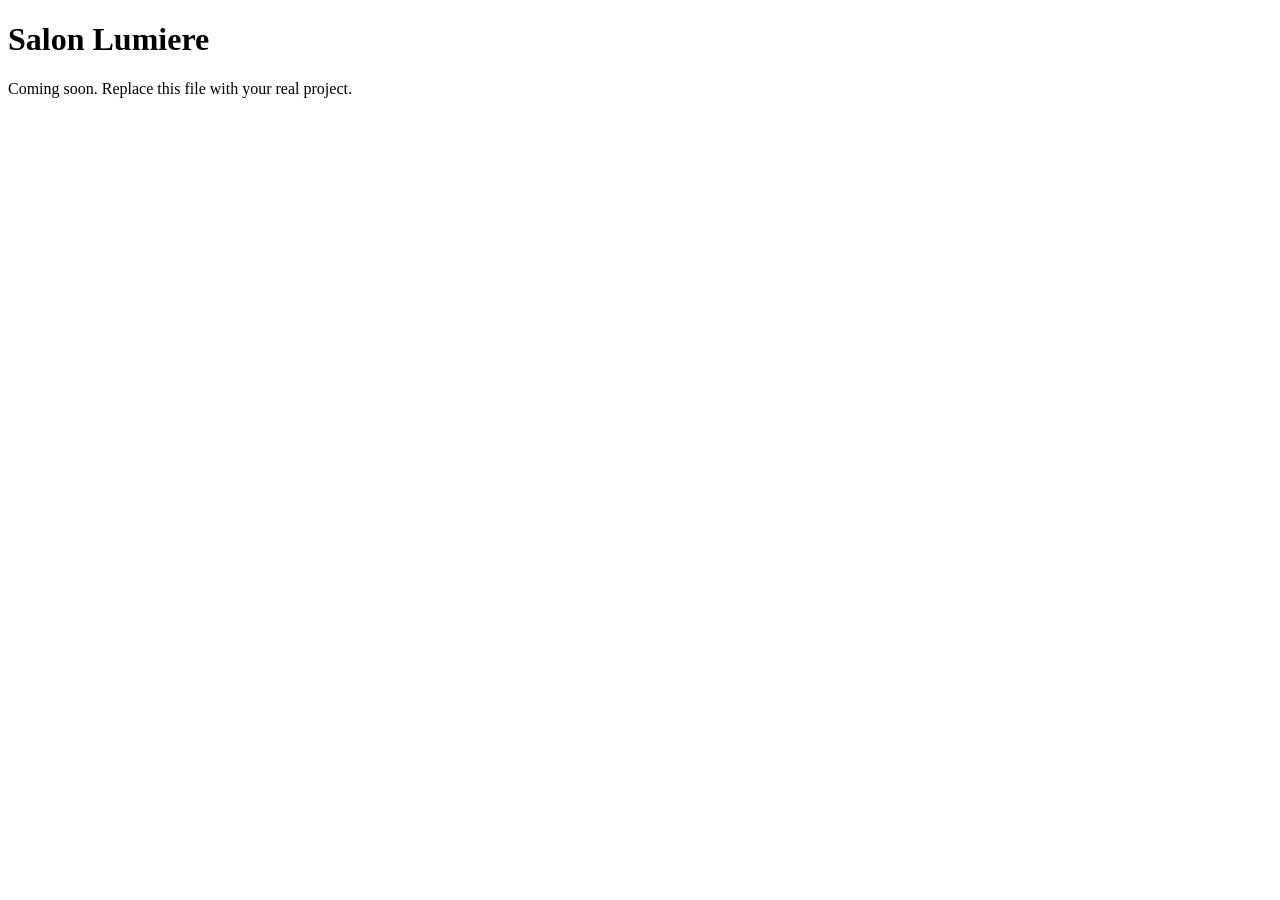
==== salon-lumiere/index.html @ 7bf60da6 "Initial portfolio demos structure" ====
﻿<!DOCTYPE html>
<html lang="en">
<head>
  <meta charset="UTF-8" />
  <meta name="viewport" content="width=device-width, initial-scale=1.0" />
  <title>Salon Lumiere</title>
</head>
<body>
  <h1>Salon Lumiere</h1>
  <p>Coming soon. Replace this file with your real project.</p>
</body>
</html>
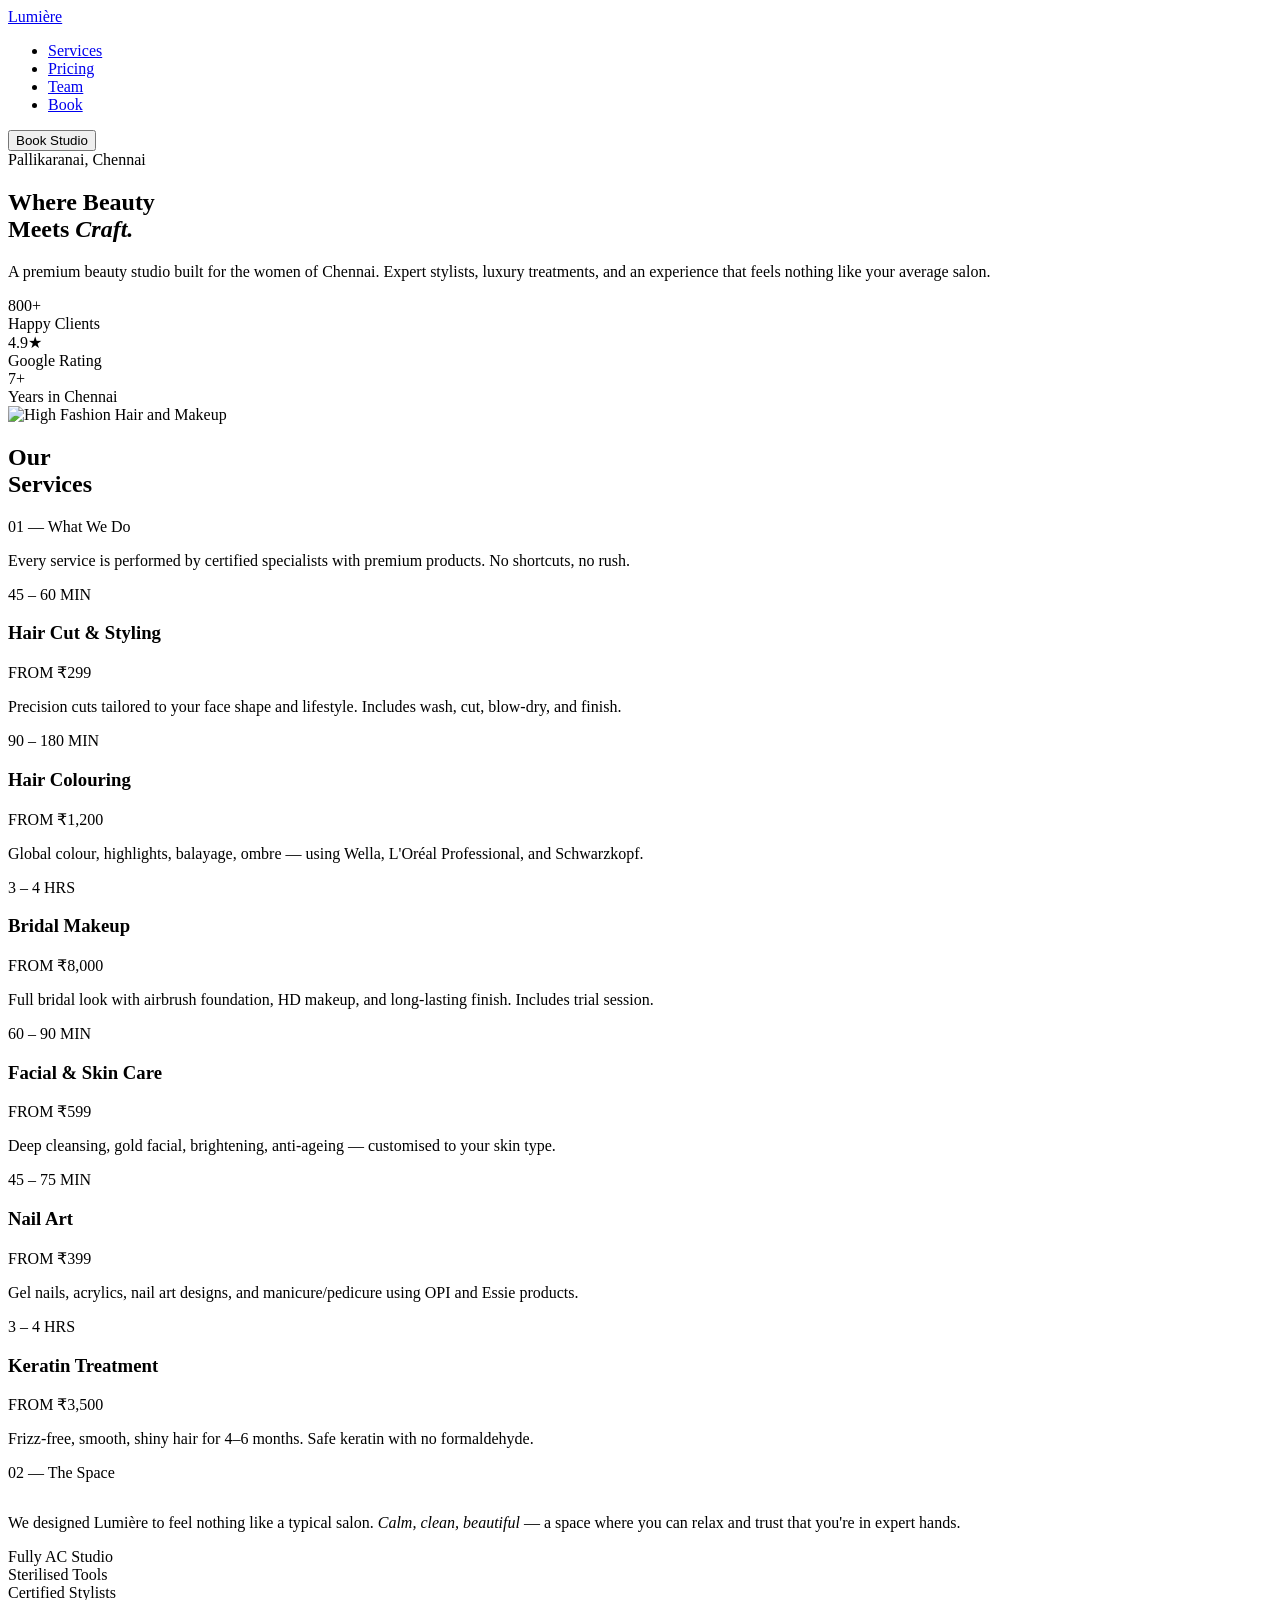
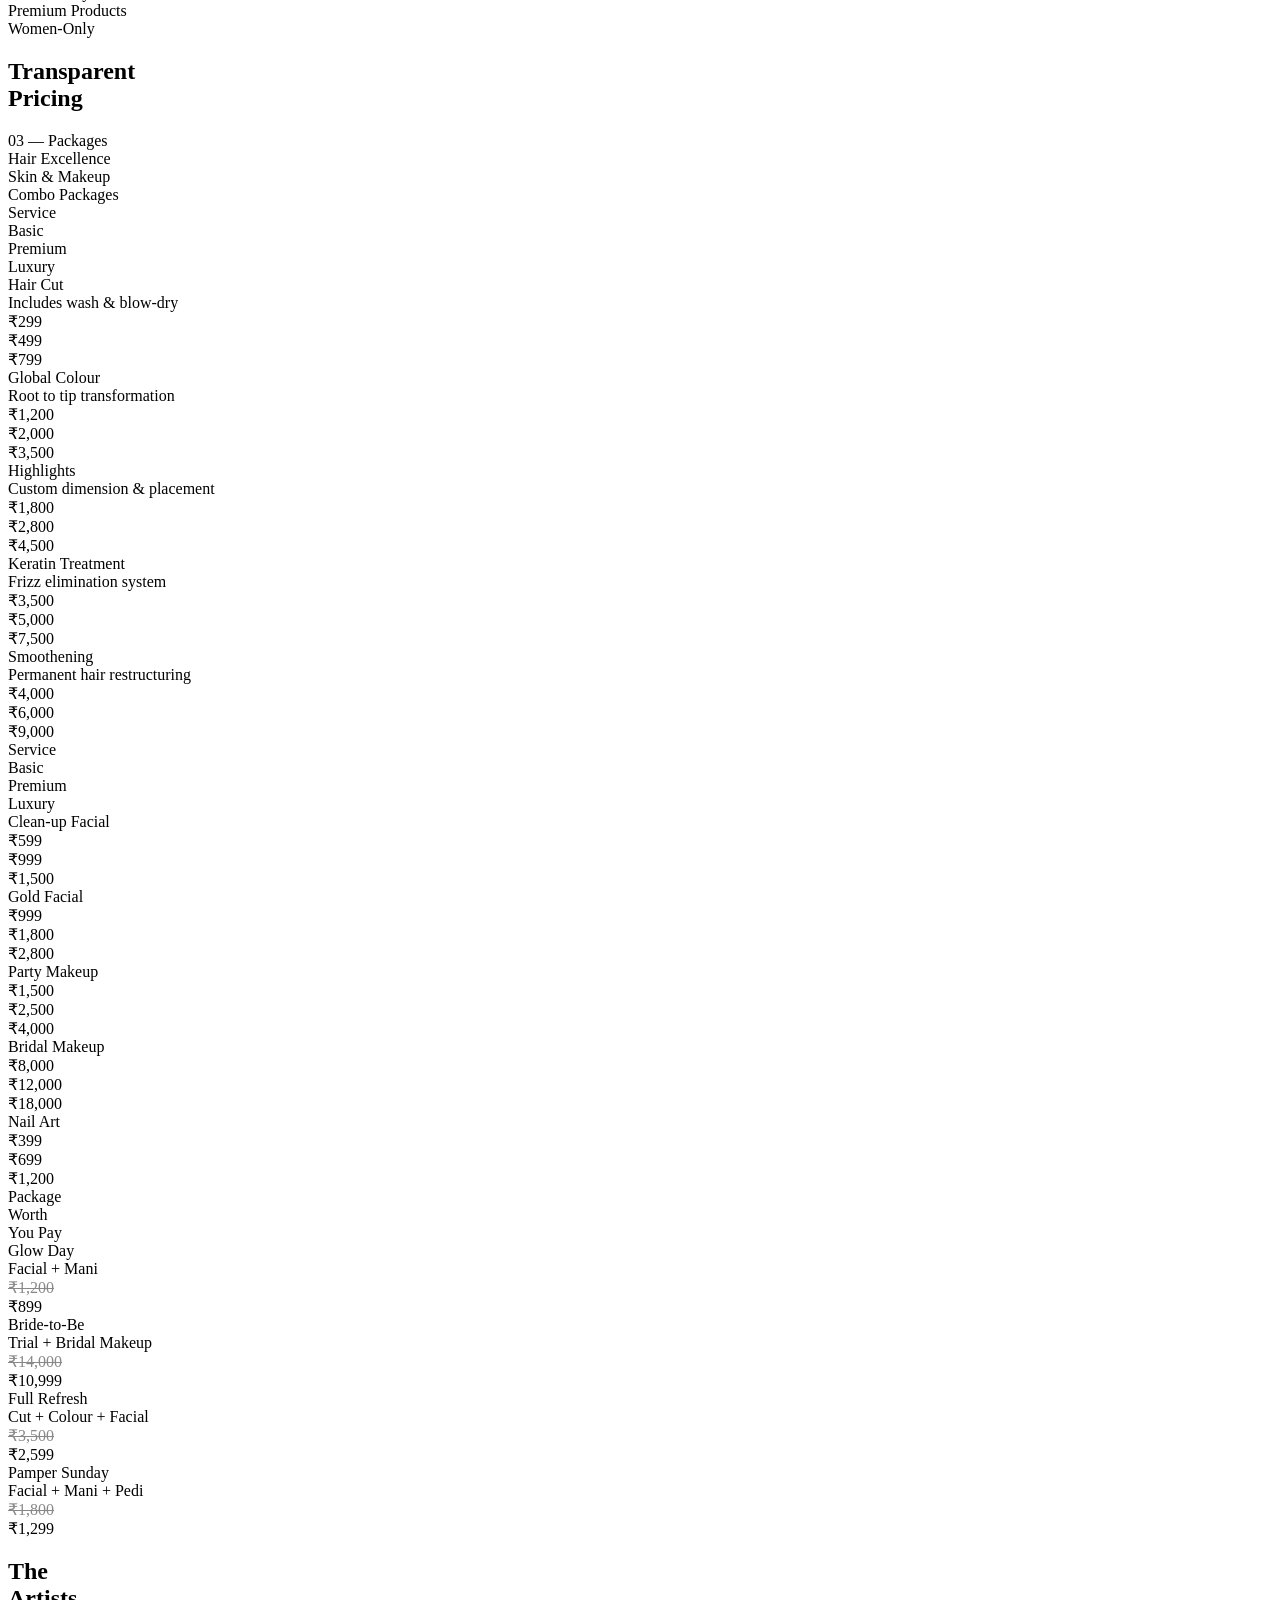
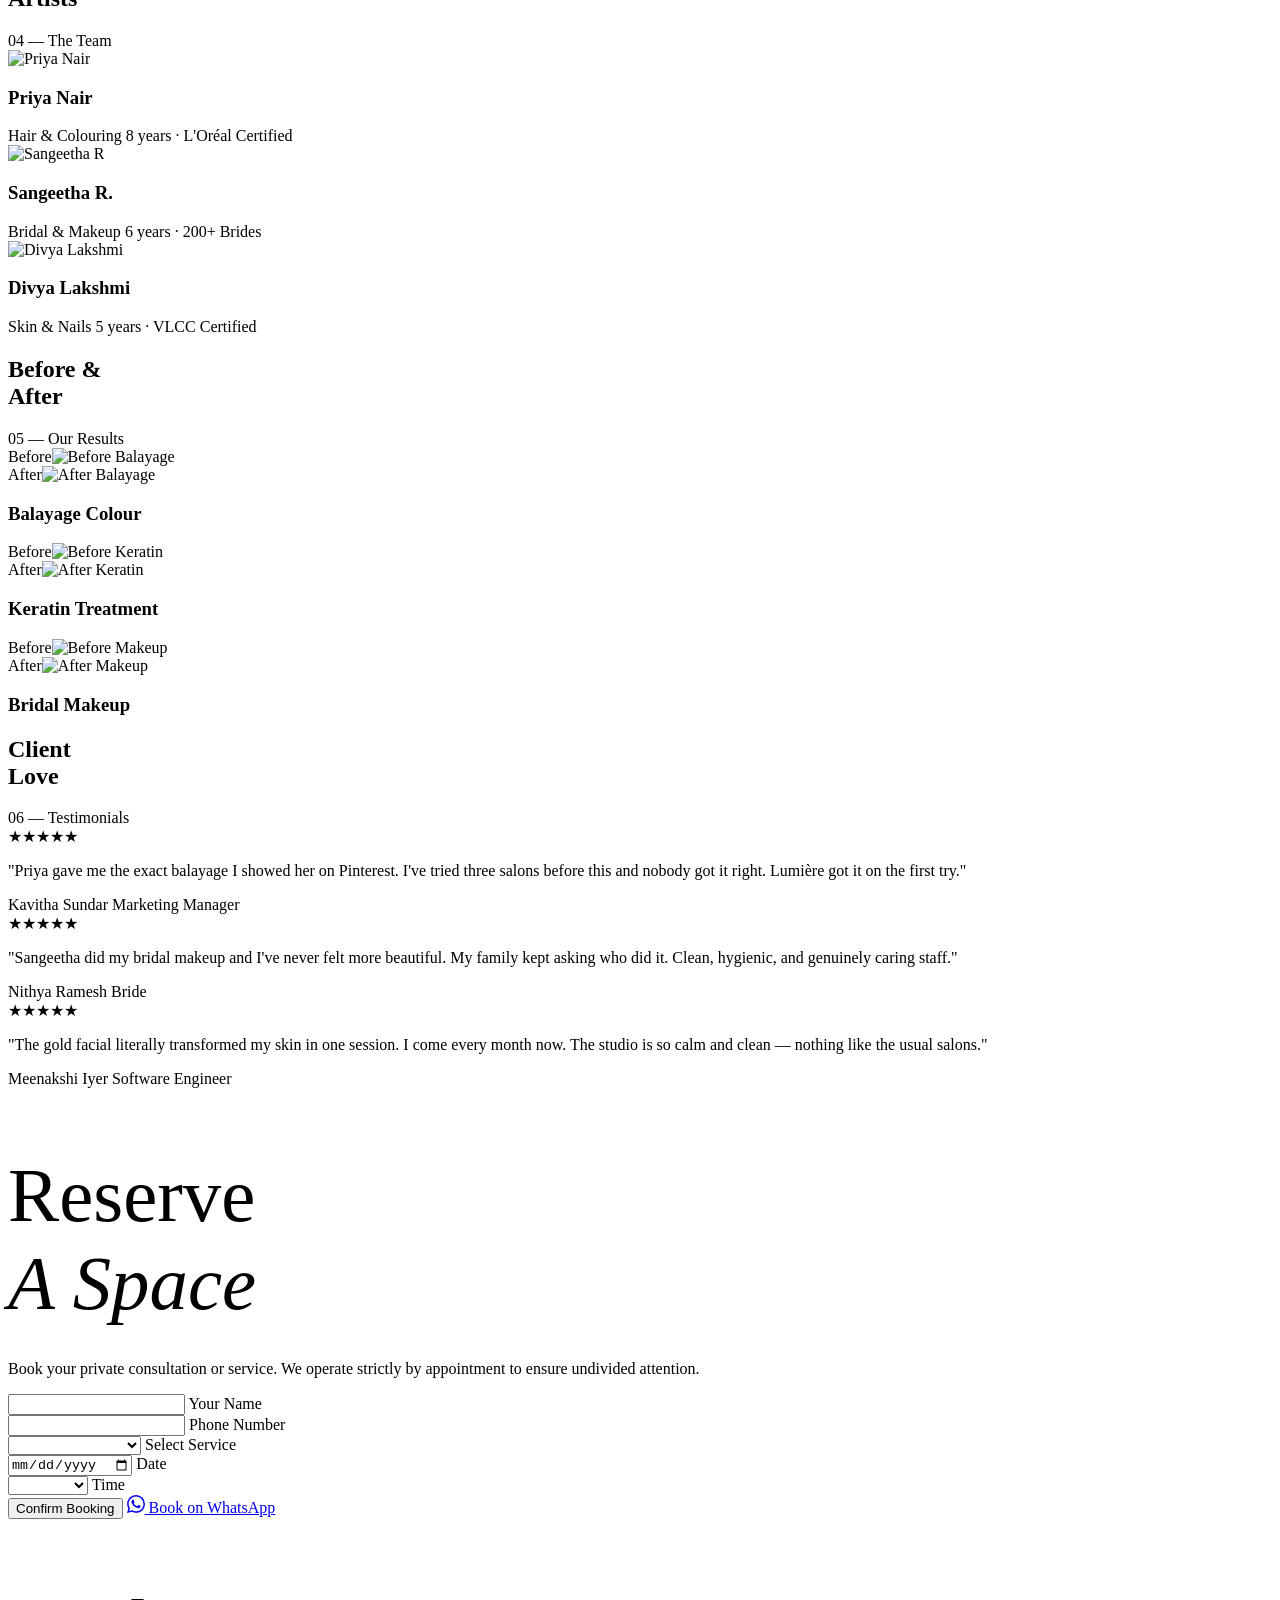
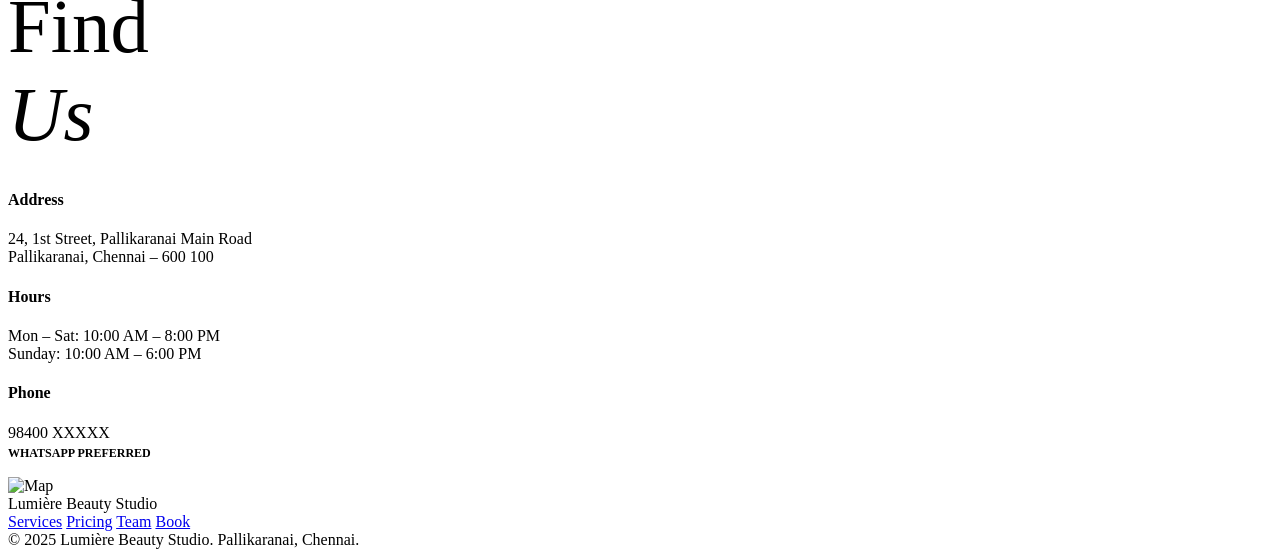
==== commit 70ac3f65: "Update" ====
--- a/salon-lumiere/index.html
+++ b/salon-lumiere/index.html
@@ -1,12 +1,640 @@
-﻿<!DOCTYPE html>
+<!DOCTYPE html>
 <html lang="en">
+
 <head>
-  <meta charset="UTF-8" />
-  <meta name="viewport" content="width=device-width, initial-scale=1.0" />
-  <title>Salon Lumiere</title>
+  <meta charset="UTF-8">
+  <meta name="viewport" content="width=device-width, initial-scale=1.0">
+  <title>LUMIÈRE | Editorial Beauty Studio</title>
+  <link
+    href="https://fonts.googleapis.com/css2?family=Playfair+Display:ital,wght@0,400;0,500;0,600;1,400;1,500&family=Jost:wght@300;400;500;600&display=swap"
+    rel="stylesheet">
+  <link rel="stylesheet" href="styles.css">
 </head>
+
 <body>
-  <h1>Salon Lumiere</h1>
-  <p>Coming soon. Replace this file with your real project.</p>
+
+  <nav id="navbar">
+    <a href="#hero" class="nav-logo">Lumière</a>
+    <div class="nav-right">
+      <ul class="nav-links">
+        <li><a href="#services" onclick="closeMenu()">Services</a></li>
+        <li><a href="#pricing" onclick="closeMenu()">Pricing</a></li>
+        <li><a href="#artists" onclick="closeMenu()">Team</a></li>
+        <li><a href="#booking" onclick="closeMenu()">Book</a></li>
+      </ul>
+      <button class="nav-cta"
+        onclick="document.getElementById('booking').scrollIntoView({behavior:'smooth'}); closeMenu()">Book
+        Studio</button>
+    </div>
+    <div class="hamburger" id="ham" onclick="toggleMenu()">
+      <span></span><span></span><span></span>
+    </div>
+  </nav>
+
+  <section id="hero">
+    <div class="hero-grid">
+      <div class="hero-content">
+        <div class="hero-eyebrow reveal">Pallikaranai, Chennai</div>
+        <h1 class="hero-title reveal">Where Beauty<br>Meets <em>Craft.</em></h1>
+        <p class="hero-desc reveal">A premium beauty studio built for the women of Chennai. Expert stylists, luxury
+          treatments, and an experience that feels nothing like your average salon.</p>
+
+        <div class="hero-stats reveal" style="transition-delay: 0.15s;">
+          <div class="stat-item">
+            <div class="stat-num">800+</div>
+            <div class="stat-label">Happy Clients</div>
+          </div>
+          <div class="stat-item">
+            <div class="stat-num">4.9★</div>
+            <div class="stat-label">Google Rating</div>
+          </div>
+          <div class="stat-item">
+            <div class="stat-num">7+</div>
+            <div class="stat-label">Years in Chennai</div>
+          </div>
+        </div>
+      </div>
+      <div class="hero-image-pane reveal">
+        <img src="https://images.unsplash.com/photo-1595476108010-b4d1f10d5e42?q=80&w=2000&auto=format&fit=crop"
+          alt="High Fashion Hair and Makeup" data-parallax>
+      </div>
+    </div>
+  </section>
+
+  <!-- SERVICES -->
+  <section id="services" class="section">
+    <div class="section-header reveal">
+      <h2>Our<br>Services</h2>
+      <div class="tag-uppercase text-accent">01 — What We Do</div>
+    </div>
+    <p class="section-intro reveal">Every service is performed by certified specialists with premium products. No
+      shortcuts, no rush.</p>
+
+    <div class="services-catalog">
+      <div class="service-item reveal">
+        <div class="service-duration">45 – 60 MIN</div>
+        <div class="service-header">
+          <h3 class="service-title">Hair Cut & Styling</h3>
+          <span class="service-price">FROM ₹299</span>
+        </div>
+        <p class="service-desc">Precision cuts tailored to your face shape and lifestyle. Includes wash, cut, blow-dry,
+          and finish.</p>
+      </div>
+
+      <div class="service-item reveal" style="transition-delay: 0.1s">
+        <div class="service-duration">90 – 180 MIN</div>
+        <div class="service-header">
+          <h3 class="service-title">Hair Colouring</h3>
+          <span class="service-price">FROM ₹1,200</span>
+        </div>
+        <p class="service-desc">Global colour, highlights, balayage, ombre — using Wella, L'Oréal Professional, and
+          Schwarzkopf.</p>
+      </div>
+
+      <div class="service-item reveal" style="transition-delay: 0.2s">
+        <div class="service-duration">3 – 4 HRS</div>
+        <div class="service-header">
+          <h3 class="service-title">Bridal Makeup</h3>
+          <span class="service-price">FROM ₹8,000</span>
+        </div>
+        <p class="service-desc">Full bridal look with airbrush foundation, HD makeup, and long-lasting finish. Includes
+          trial session.</p>
+      </div>
+
+      <div class="service-item reveal">
+        <div class="service-duration">60 – 90 MIN</div>
+        <div class="service-header">
+          <h3 class="service-title">Facial & Skin Care</h3>
+          <span class="service-price">FROM ₹599</span>
+        </div>
+        <p class="service-desc">Deep cleansing, gold facial, brightening, anti-ageing — customised to your skin type.
+        </p>
+      </div>
+
+      <div class="service-item reveal" style="transition-delay: 0.1s">
+        <div class="service-duration">45 – 75 MIN</div>
+        <div class="service-header">
+          <h3 class="service-title">Nail Art</h3>
+          <span class="service-price">FROM ₹399</span>
+        </div>
+        <p class="service-desc">Gel nails, acrylics, nail art designs, and manicure/pedicure using OPI and Essie
+          products.</p>
+      </div>
+
+      <div class="service-item reveal" style="transition-delay: 0.2s">
+        <div class="service-duration">3 – 4 HRS</div>
+        <div class="service-header">
+          <h3 class="service-title">Keratin Treatment</h3>
+          <span class="service-price">FROM ₹3,500</span>
+        </div>
+        <p class="service-desc">Frizz-free, smooth, shiny hair for 4–6 months. Safe keratin with no formaldehyde.</p>
+      </div>
+    </div>
+  </section>
+
+  <!-- THE SPACE -->
+  <section id="studio" class="section section-dark">
+    <div class="tag-uppercase text-accent reveal" style="margin-bottom: 2rem;">02 — The Space</div>
+    <p class="manifesto-text reveal">We designed Lumière to feel nothing like a typical salon. <em>Calm, clean,
+        beautiful</em> — a space where you can relax and trust that you're in expert hands.</p>
+    <div class="studio-pills reveal">
+      <div class="studio-pill">Fully AC Studio</div>
+      <div class="studio-pill">Sterilised Tools</div>
+      <div class="studio-pill">Certified Stylists</div>
+      <div class="studio-pill">Premium Products</div>
+      <div class="studio-pill">Women-Only</div>
+    </div>
+  </section>
+
+  <!-- PRICING -->
+  <section id="pricing" class="section">
+    <div class="section-header reveal">
+      <h2>Transparent<br>Pricing</h2>
+      <div class="tag-uppercase text-accent">03 — Packages</div>
+    </div>
+
+    <div class="pricing-tabs reveal">
+      <div class="ptab active" onclick="switchTab('hair', this)">Hair Excellence</div>
+      <div class="ptab" onclick="switchTab('skin', this)">Skin & Makeup</div>
+      <div class="ptab" onclick="switchTab('combo', this)">Combo Packages</div>
+    </div>
+
+    <div class="ptab-content active" id="tab-hair">
+      <div class="price-row header reveal">
+        <div class="price-service-col"><span class="header-item">Service</span></div>
+        <div class="price-tiers">
+          <div class="price-tier"><span class="header-item">Basic</span></div>
+          <div class="price-tier"><span class="header-item">Premium</span></div>
+          <div class="price-tier"><span class="header-item text-accent">Luxury</span></div>
+        </div>
+      </div>
+      <div class="price-row reveal">
+        <div class="price-service-col">
+          <div class="price-service-name">Hair Cut</div>
+          <div class="price-service-detail">Includes wash & blow-dry</div>
+        </div>
+        <div class="price-tiers">
+          <div class="price-tier">
+            <div class="price-tier-val">₹299</div>
+          </div>
+          <div class="price-tier">
+            <div class="price-tier-val">₹499</div>
+          </div>
+          <div class="price-tier">
+            <div class="price-tier-val highlight">₹799</div>
+          </div>
+        </div>
+      </div>
+      <div class="price-row reveal">
+        <div class="price-service-col">
+          <div class="price-service-name">Global Colour</div>
+          <div class="price-service-detail">Root to tip transformation</div>
+        </div>
+        <div class="price-tiers">
+          <div class="price-tier">
+            <div class="price-tier-val">₹1,200</div>
+          </div>
+          <div class="price-tier">
+            <div class="price-tier-val">₹2,000</div>
+          </div>
+          <div class="price-tier">
+            <div class="price-tier-val highlight">₹3,500</div>
+          </div>
+        </div>
+      </div>
+      <div class="price-row reveal">
+        <div class="price-service-col">
+          <div class="price-service-name">Highlights</div>
+          <div class="price-service-detail">Custom dimension & placement</div>
+        </div>
+        <div class="price-tiers">
+          <div class="price-tier">
+            <div class="price-tier-val">₹1,800</div>
+          </div>
+          <div class="price-tier">
+            <div class="price-tier-val">₹2,800</div>
+          </div>
+          <div class="price-tier">
+            <div class="price-tier-val highlight">₹4,500</div>
+          </div>
+        </div>
+      </div>
+      <div class="price-row reveal">
+        <div class="price-service-col">
+          <div class="price-service-name">Keratin Treatment</div>
+          <div class="price-service-detail">Frizz elimination system</div>
+        </div>
+        <div class="price-tiers">
+          <div class="price-tier">
+            <div class="price-tier-val">₹3,500</div>
+          </div>
+          <div class="price-tier">
+            <div class="price-tier-val">₹5,000</div>
+          </div>
+          <div class="price-tier">
+            <div class="price-tier-val highlight">₹7,500</div>
+          </div>
+        </div>
+      </div>
+      <div class="price-row reveal">
+        <div class="price-service-col">
+          <div class="price-service-name">Smoothening</div>
+          <div class="price-service-detail">Permanent hair restructuring</div>
+        </div>
+        <div class="price-tiers">
+          <div class="price-tier">
+            <div class="price-tier-val">₹4,000</div>
+          </div>
+          <div class="price-tier">
+            <div class="price-tier-val">₹6,000</div>
+          </div>
+          <div class="price-tier">
+            <div class="price-tier-val highlight">₹9,000</div>
+          </div>
+        </div>
+      </div>
+    </div>
+
+    <div class="ptab-content" id="tab-skin">
+      <div class="price-row header reveal">
+        <div class="price-service-col"><span class="header-item">Service</span></div>
+        <div class="price-tiers">
+          <div class="price-tier"><span class="header-item">Basic</span></div>
+          <div class="price-tier"><span class="header-item">Premium</span></div>
+          <div class="price-tier"><span class="header-item text-accent">Luxury</span></div>
+        </div>
+      </div>
+      <div class="price-row reveal">
+        <div class="price-service-col">
+          <div class="price-service-name">Clean-up Facial</div>
+        </div>
+        <div class="price-tiers">
+          <div class="price-tier">
+            <div class="price-tier-val">₹599</div>
+          </div>
+          <div class="price-tier">
+            <div class="price-tier-val">₹999</div>
+          </div>
+          <div class="price-tier">
+            <div class="price-tier-val highlight">₹1,500</div>
+          </div>
+        </div>
+      </div>
+      <div class="price-row reveal">
+        <div class="price-service-col">
+          <div class="price-service-name">Gold Facial</div>
+        </div>
+        <div class="price-tiers">
+          <div class="price-tier">
+            <div class="price-tier-val">₹999</div>
+          </div>
+          <div class="price-tier">
+            <div class="price-tier-val">₹1,800</div>
+          </div>
+          <div class="price-tier">
+            <div class="price-tier-val highlight">₹2,800</div>
+          </div>
+        </div>
+      </div>
+      <div class="price-row reveal">
+        <div class="price-service-col">
+          <div class="price-service-name">Party Makeup</div>
+        </div>
+        <div class="price-tiers">
+          <div class="price-tier">
+            <div class="price-tier-val">₹1,500</div>
+          </div>
+          <div class="price-tier">
+            <div class="price-tier-val">₹2,500</div>
+          </div>
+          <div class="price-tier">
+            <div class="price-tier-val highlight">₹4,000</div>
+          </div>
+        </div>
+      </div>
+      <div class="price-row reveal">
+        <div class="price-service-col">
+          <div class="price-service-name">Bridal Makeup</div>
+        </div>
+        <div class="price-tiers">
+          <div class="price-tier">
+            <div class="price-tier-val">₹8,000</div>
+          </div>
+          <div class="price-tier">
+            <div class="price-tier-val">₹12,000</div>
+          </div>
+          <div class="price-tier">
+            <div class="price-tier-val highlight">₹18,000</div>
+          </div>
+        </div>
+      </div>
+      <div class="price-row reveal">
+        <div class="price-service-col">
+          <div class="price-service-name">Nail Art</div>
+        </div>
+        <div class="price-tiers">
+          <div class="price-tier">
+            <div class="price-tier-val">₹399</div>
+          </div>
+          <div class="price-tier">
+            <div class="price-tier-val">₹699</div>
+          </div>
+          <div class="price-tier">
+            <div class="price-tier-val highlight">₹1,200</div>
+          </div>
+        </div>
+      </div>
+    </div>
+
+    <div class="ptab-content" id="tab-combo">
+      <div class="price-row header reveal">
+        <div class="price-service-col"><span class="header-item">Package</span></div>
+        <div class="price-tiers">
+          <div class="price-tier"><span class="header-item">Worth</span></div>
+          <div class="price-tier"><span class="header-item text-accent">You Pay</span></div>
+        </div>
+      </div>
+      <div class="price-row reveal">
+        <div class="price-service-col">
+          <div class="price-service-name">Glow Day</div>
+          <div class="price-service-detail">Facial + Mani</div>
+        </div>
+        <div class="price-tiers">
+          <div class="price-tier">
+            <div class="price-tier-val" style="text-decoration: line-through; color: #888;">₹1,200</div>
+          </div>
+          <div class="price-tier">
+            <div class="price-tier-val highlight">₹899</div>
+          </div>
+        </div>
+      </div>
+      <div class="price-row reveal">
+        <div class="price-service-col">
+          <div class="price-service-name">Bride-to-Be</div>
+          <div class="price-service-detail">Trial + Bridal Makeup</div>
+        </div>
+        <div class="price-tiers">
+          <div class="price-tier">
+            <div class="price-tier-val" style="text-decoration: line-through; color: #888;">₹14,000</div>
+          </div>
+          <div class="price-tier">
+            <div class="price-tier-val highlight">₹10,999</div>
+          </div>
+        </div>
+      </div>
+      <div class="price-row reveal">
+        <div class="price-service-col">
+          <div class="price-service-name">Full Refresh</div>
+          <div class="price-service-detail">Cut + Colour + Facial</div>
+        </div>
+        <div class="price-tiers">
+          <div class="price-tier">
+            <div class="price-tier-val" style="text-decoration: line-through; color: #888;">₹3,500</div>
+          </div>
+          <div class="price-tier">
+            <div class="price-tier-val highlight">₹2,599</div>
+          </div>
+        </div>
+      </div>
+      <div class="price-row reveal">
+        <div class="price-service-col">
+          <div class="price-service-name">Pamper Sunday</div>
+          <div class="price-service-detail">Facial + Mani + Pedi</div>
+        </div>
+        <div class="price-tiers">
+          <div class="price-tier">
+            <div class="price-tier-val" style="text-decoration: line-through; color: #888;">₹1,800</div>
+          </div>
+          <div class="price-tier">
+            <div class="price-tier-val highlight">₹1,299</div>
+          </div>
+        </div>
+      </div>
+    </div>
+  </section>
+
+  <!-- TEAM -->
+  <section id="artists" class="section">
+    <div class="section-header reveal">
+      <h2>The<br>Artists</h2>
+      <div class="tag-uppercase text-accent">04 — The Team</div>
+    </div>
+    <div class="artist-grid">
+      <div class="artist-card reveal">
+        <div class="artist-img"><img
+            src="https://images.unsplash.com/photo-1562322140-8baeececf3df?q=80&w=1000&auto=format&fit=crop"
+            alt="Priya Nair"></div>
+        <h3 class="artist-name">Priya Nair</h3>
+        <span class="artist-spec">Hair & Colouring</span>
+        <span class="artist-exp">8 years · L'Oréal Certified</span>
+      </div>
+      <div class="artist-card reveal" style="transition-delay: 0.15s">
+        <div class="artist-img"><img
+            src="https://images.unsplash.com/photo-1487412947147-5cebf100ffc2?q=80&w=1000&auto=format&fit=crop"
+            alt="Sangeetha R"></div>
+        <h3 class="artist-name">Sangeetha R.</h3>
+        <span class="artist-spec">Bridal & Makeup</span>
+        <span class="artist-exp">6 years · 200+ Brides</span>
+      </div>
+      <div class="artist-card reveal" style="transition-delay: 0.3s">
+        <div class="artist-img"><img
+            src="https://images.unsplash.com/photo-1616394584738-fc6e612e71b9?q=80&w=1000&auto=format&fit=crop"
+            alt="Divya Lakshmi"></div>
+        <h3 class="artist-name">Divya Lakshmi</h3>
+        <span class="artist-spec">Skin & Nails</span>
+        <span class="artist-exp">5 years · VLCC Certified</span>
+      </div>
+    </div>
+  </section>
+
+  <!-- BEFORE & AFTER -->
+  <section id="lookbook" class="section">
+    <div class="section-header reveal">
+      <h2>Before &<br>After</h2>
+      <div class="tag-uppercase text-accent">05 — Our Results</div>
+    </div>
+    <div class="ba-grid">
+      <div class="ba-card reveal">
+        <div class="ba-panels">
+          <div class="ba-panel"><span class="ba-label">Before</span><img
+              src="https://images.unsplash.com/photo-1489679199345-200742ddb1eb?q=80&w=1000&auto=format&fit=crop"
+              alt="Before Balayage"></div>
+          <div class="ba-panel"><span class="ba-label">After</span><img
+              src="https://images.unsplash.com/photo-1519014816548-bf5fe059e98b?q=80&w=1000&auto=format&fit=crop"
+              alt="After Balayage"></div>
+        </div>
+        <h3 class="ba-service">Balayage Colour</h3>
+      </div>
+      <div class="ba-card reveal" style="transition-delay:0.1s">
+        <div class="ba-panels">
+          <div class="ba-panel"><span class="ba-label">Before</span><img
+              src="https://images.unsplash.com/photo-1522337660859-02fbefca4702?q=80&w=1000&auto=format&fit=crop"
+              alt="Before Keratin"></div>
+          <div class="ba-panel"><span class="ba-label">After</span><img
+              src="https://images.unsplash.com/photo-1560066984-138dadb4c035?q=80&w=1000&auto=format&fit=crop"
+              alt="After Keratin"></div>
+        </div>
+        <h3 class="ba-service">Keratin Treatment</h3>
+      </div>
+      <div class="ba-card reveal" style="transition-delay:0.2s">
+        <div class="ba-panels">
+          <div class="ba-panel"><span class="ba-label">Before</span><img
+              src="https://images.unsplash.com/photo-1542598953-41bb26bfd52a?q=80&w=1000&auto=format&fit=crop"
+              alt="Before Makeup"></div>
+          <div class="ba-panel"><span class="ba-label">After</span><img
+              src="https://images.unsplash.com/photo-1560869713-7d0a29430803?q=80&w=1000&auto=format&fit=crop"
+              alt="After Makeup"></div>
+        </div>
+        <h3 class="ba-service">Bridal Makeup</h3>
+      </div>
+    </div>
+  </section>
+
+  <!-- TESTIMONIALS -->
+  <section id="testimonials" class="section section-dark">
+    <div class="section-header reveal">
+      <h2>Client<br>Love</h2>
+      <div class="tag-uppercase text-accent">06 — Testimonials</div>
+    </div>
+    <div class="testi-grid">
+      <div class="testi-card reveal">
+        <div class="testi-stars">★★★★★</div>
+        <p class="testi-quote">"Priya gave me the exact balayage I showed her on Pinterest. I've tried three salons
+          before this and nobody got it right. Lumière got it on the first try."</p>
+        <span class="testi-name">Kavitha Sundar</span>
+        <span class="testi-role">Marketing Manager</span>
+      </div>
+      <div class="testi-card reveal" style="transition-delay:0.1s">
+        <div class="testi-stars">★★★★★</div>
+        <p class="testi-quote">"Sangeetha did my bridal makeup and I've never felt more beautiful. My family kept asking
+          who did it. Clean, hygienic, and genuinely caring staff."</p>
+        <span class="testi-name">Nithya Ramesh</span>
+        <span class="testi-role">Bride</span>
+      </div>
+      <div class="testi-card reveal" style="transition-delay:0.2s">
+        <div class="testi-stars">★★★★★</div>
+        <p class="testi-quote">"The gold facial literally transformed my skin in one session. I come every month now.
+          The studio is so calm and clean — nothing like the usual salons."</p>
+        <span class="testi-name">Meenakshi Iyer</span>
+        <span class="testi-role">Software Engineer</span>
+      </div>
+    </div>
+  </section>
+
+  <!-- BOOKING / CONTACT -->
+  <section id="booking" class="section section-dark">
+    <div class="book-contact-grid">
+      <!-- Booking Form -->
+      <div>
+        <div class="booking-intro">
+          <h2 class="reveal"
+            style="font-family: var(--font-display); font-size: clamp(3rem, 6vw, 5rem); font-weight: 400; margin-bottom: 2rem;">
+            Reserve<br><em>A Space</em></h2>
+          <p class="reveal">Book your private consultation or service. We operate strictly by appointment to ensure
+            undivided attention.</p>
+        </div>
+        <form class="booking-form reveal">
+          <div class="form-row">
+            <div class="form-group">
+              <input type="text" id="name" placeholder=" " required>
+              <label for="name">Your Name</label>
+            </div>
+            <div class="form-group">
+              <input type="tel" id="phone" placeholder=" " required>
+              <label for="phone">Phone Number</label>
+            </div>
+          </div>
+          <div class="form-group">
+            <select id="service" required>
+              <option value="" disabled selected></option>
+              <option value="hair-cut">Hair Cut & Styling</option>
+              <option value="hair-colouring">Hair Colouring</option>
+              <option value="bridal">Bridal Makeup</option>
+              <option value="facial">Facial & Skin Care</option>
+              <option value="nails">Nail Art</option>
+              <option value="keratin">Keratin Treatment</option>
+              <option value="combo">Combo Package</option>
+            </select>
+            <label for="service">Select Service</label>
+          </div>
+          <div class="form-row">
+            <div class="form-group">
+              <input type="date" id="date" placeholder=" " required>
+              <label for="date">Date</label>
+            </div>
+            <div class="form-group">
+              <select id="time" required>
+                <option value="" disabled selected></option>
+                <option>10:00 AM</option>
+                <option>11:00 AM</option>
+                <option>12:00 PM</option>
+                <option>1:00 PM</option>
+                <option>2:00 PM</option>
+                <option>3:00 PM</option>
+                <option>4:00 PM</option>
+                <option>5:00 PM</option>
+                <option>6:00 PM</option>
+              </select>
+              <label for="time">Time</label>
+            </div>
+          </div>
+          <button type="submit" class="submit-btn"
+            onclick="event.preventDefault(); alert('Booking interface active.')">Confirm Booking</button>
+          <a href="https://wa.me/9840000000" class="wa-btn" target="_blank">
+            <svg width="18" height="18" viewBox="0 0 24 24" fill="currentColor">
+              <path
+                d="M17.472 14.382c-.297-.149-1.758-.867-2.03-.967-.273-.099-.471-.148-.67.15-.197.297-.767.966-.94 1.164-.173.199-.347.223-.644.075-.297-.15-1.255-.463-2.39-1.475-.883-.788-1.48-1.761-1.653-2.059-.173-.297-.018-.458.13-.606.134-.133.298-.347.446-.52.149-.174.198-.298.298-.497.099-.198.05-.371-.025-.52-.075-.149-.669-1.612-.916-2.207-.242-.579-.487-.5-.669-.51-.173-.008-.371-.01-.57-.01-.198 0-.52.074-.792.372-.272.297-1.04 1.016-1.04 2.479 0 1.462 1.065 2.875 1.213 3.074.149.198 2.096 3.2 5.077 4.487.709.306 1.262.489 1.694.625.712.227 1.36.195 1.871.118.571-.085 1.758-.719 2.006-1.413.248-.694.248-1.289.173-1.413-.074-.124-.272-.198-.57-.347m-5.421 7.403h-.004a9.87 9.87 0 01-5.031-1.378l-.361-.214-3.741.982.998-3.648-.235-.374a9.86 9.86 0 01-1.51-5.26c.001-5.45 4.436-9.884 9.888-9.884 2.64 0 5.122 1.03 6.988 2.898a9.825 9.825 0 012.893 6.994c-.003 5.45-4.437 9.884-9.885 9.884m8.413-18.297A11.815 11.815 0 0012.05 0C5.495 0 .16 5.335.157 11.892c0 2.096.547 4.142 1.588 5.945L.057 24l6.305-1.654a11.882 11.882 0 005.683 1.448h.005c6.554 0 11.89-5.335 11.893-11.893a11.821 11.821 0 00-3.48-8.413z" />
+            </svg>
+            Book on WhatsApp
+          </a>
+        </form>
+      </div>
+
+      <!-- Contact Info -->
+      <div class="reveal" style="transition-delay: 0.2s;">
+        <h2
+          style="font-family: var(--font-display); font-size: clamp(3rem, 6vw, 5rem); font-weight: 400; margin-bottom: 2rem;">
+          Find<br><em>Us</em></h2>
+        <div class="contact-info">
+          <div class="contact-item">
+            <h4>Address</h4>
+            <p>24, 1st Street, Pallikaranai Main Road<br>Pallikaranai, Chennai – 600 100</p>
+          </div>
+          <div class="contact-item">
+            <h4>Hours</h4>
+            <p>Mon – Sat: 10:00 AM – 8:00 PM<br>Sunday: 10:00 AM – 6:00 PM</p>
+          </div>
+          <div class="contact-item">
+            <h4>Phone</h4>
+            <p>98400 XXXXX<br><span
+                style="color: var(--accent); font-size: 0.75rem; text-transform: uppercase; font-weight: 600; display: inline-block; margin-top:0.3rem;">WhatsApp
+                preferred</span></p>
+          </div>
+        </div>
+        <div class="map-box"><img
+            src="https://images.unsplash.com/photo-1524661135-423995f22f0b?q=80&w=1600&auto=format&fit=crop" alt="Map">
+        </div>
+      </div>
+    </div>
+  </section>
+
+  <footer>
+    <div class="footer-top">
+      <div class="footer-logo">Lumière <span>Beauty</span> Studio</div>
+      <div class="footer-links">
+        <a href="#services">Services</a>
+        <a href="#pricing">Pricing</a>
+        <a href="#artists">Team</a>
+        <a href="#booking">Book</a>
+      </div>
+    </div>
+    <div class="footer-bottom">
+      <span>© 2025 Lumière Beauty Studio.</span>
+      <span>Pallikaranai, Chennai.</span>
+    </div>
+  </footer>
+
+  <script src="main.js"></script>
 </body>
+
 </html>
